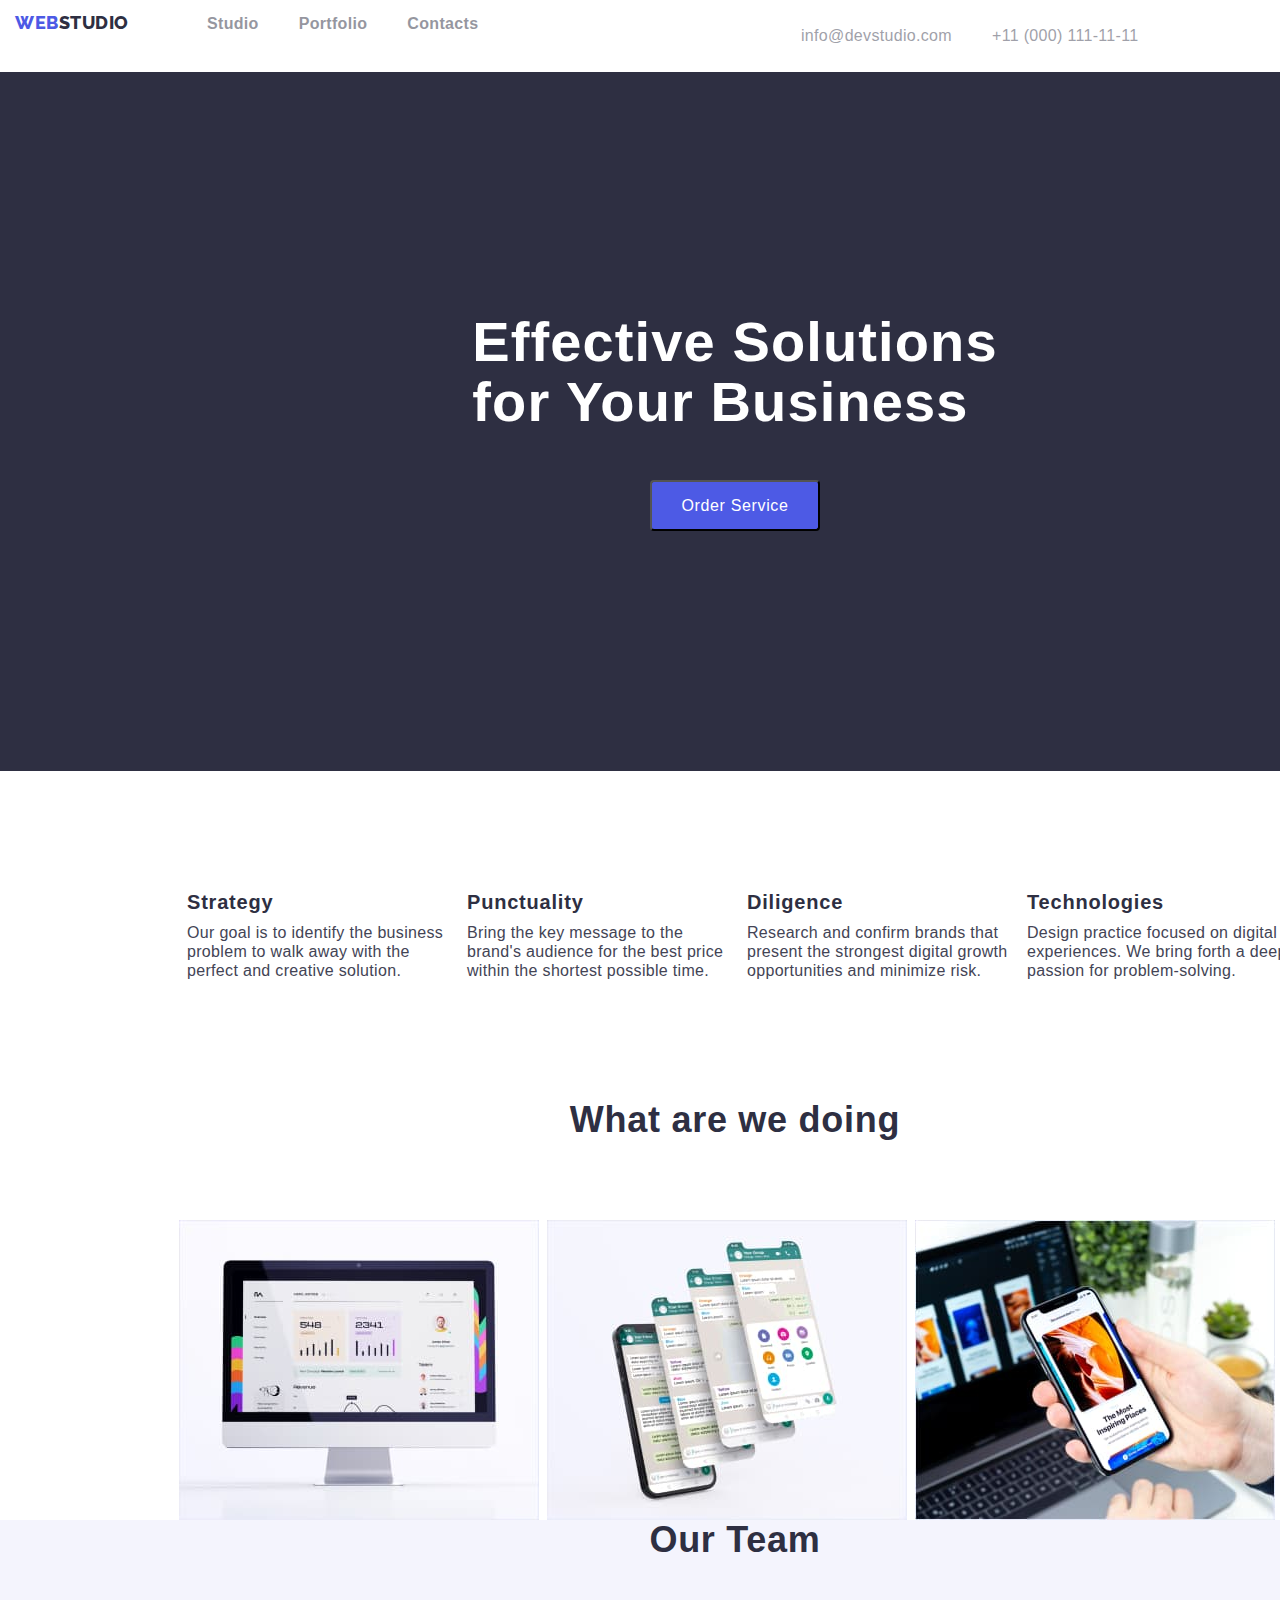
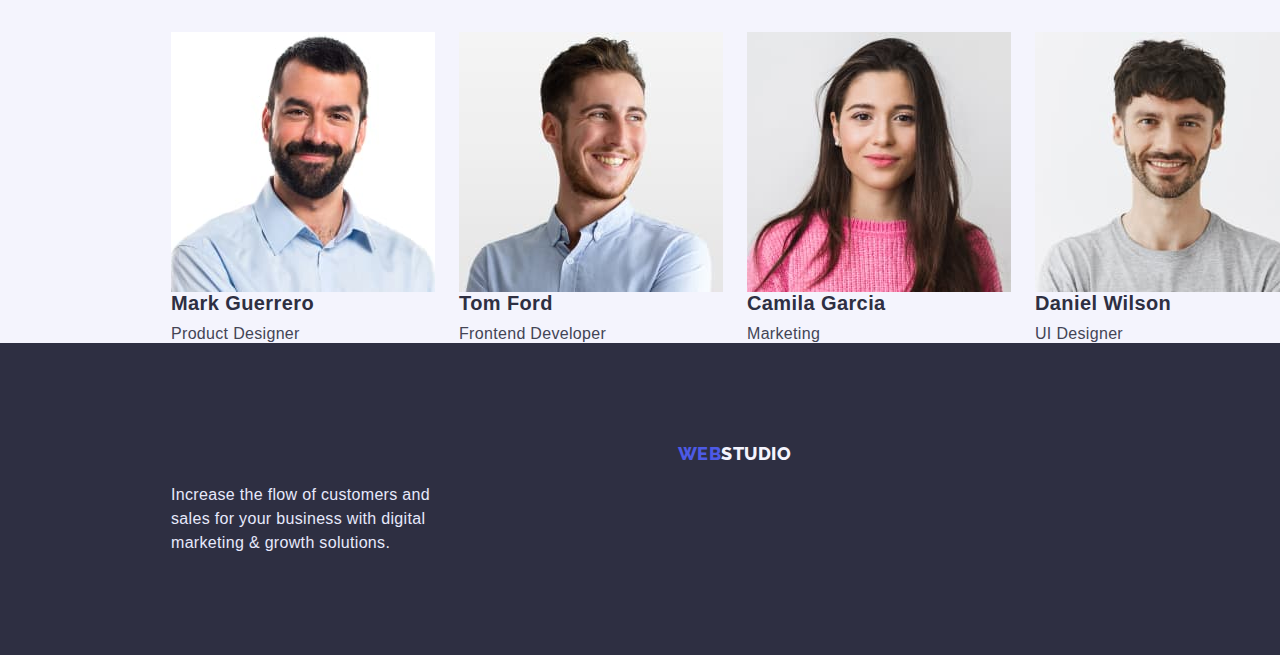
==== index.html @ 49548464 "Initial commit" ====
<!DOCTYPE html>
<html lang="en">
  <head>
    <meta charset="UTF-8">
    <meta http-equiv="X-UA-Compatible" content="IE=edge">
    <meta name="viewport" content="width=device-width, initial-scale=1.0">
    <title lang="uk">Студія</title>
    <link rel="preconnect" href="https://fonts.googleapis.com">
    <link rel="preconnect" href="https://fonts.gstatic.com" crossorigin>
    <link href="https://fonts.googleapis.com/css2?family=Raleway:wght@800&display=swap" rel="stylesheet">
    <link rel="stylesheet" href="https://cdnjs.cloudflare.com/ajax/libs/modern-normalize/1.1.0/modern-normalize.min.css">
    <link rel="stylesheet" href="./css/styles.css">
  </head>
  <body>
    <!--Top Line-->
    <header class="header">
      <div class="conteiner" 
           style="display: flex; align-items: center;">
        <nav class="header-nav">
          <a href="index.html" class="logo">Web<span>Studio</span></a>
        <ul class="header-list">
          <li class="header-item"><a href="./index.html" class="link">Studio</a></li>
          <li class="header-item"><a href="./portfolio.html" class="link">Portfolio</a></li>
          <li class="header-item"><a href="/" class="link">Contacts</a></li>
        </ul>
      </nav>
      <ul class="connection">
        <li class="connection-item">
          <a href="mailto:info@devstudio.com" class="link">info@devstudio.com</a></li>
        <li class="connection-item">
          <a href="tel:+110001111111" class="link">+11 (000) 111-11-11</a>
        </li>
      </ul>
     </div>
    </header>
    <main>
      <!--Section-hero-->
      <section class="hero">
        <div class="hero hero-conteiner">
           <h1 class="hero-title">Effective Solutions <br> 
                               for Your Business</h1>                
        <button type="button" class="button">Order Service</button>
      </div>
      </section>
    
      <!--Section-Policy-->
      <section class="section-policy">
      <div class="policy-conteiner">
        <h2 hidden class="section-title">Policy</h2>
         <ul class="policy-list">
          <li class="item">
            <article class="card">
            <h3 class="title">Strategy</h3>
            <p class="title-text">
              Our goal is to identify the business<br>
              problem to walk away with the<br>
              perfect and creative solution.
            </p>
          </article>
          </li>
          <li class="item">
            <article class="card">
            <h3 class="title">Punctuality</h3>
            <p class="title-text">
              Bring the key message to the<br>
              brand's audience for the best price<br>
              within the shortest possible time.
            </p>
          </li>
        </article>
          <li class="item">
            <article class="card">
            <h3 class="title">Diligence</h3>
            <p class="title-text">
              Research and confirm brands that<br>
              present the strongest digital growth<br>
              opportunities and minimize risk.
            </p>
          </li>
        </article>
          <li class="item">
            <article class="card">
            <h3 class="title">Technologies</h3>
            <p class="title-text">
              Design practice focused on digital<br>
              experiences. We bring forth a deep<br>
              passion for problem-solving.
            </p>
          </li>
        </article>
        </ul>
      </div>
      </section>
      <!--Section-imajes-->
      <section class="section-doing">
        <div class="doing-conteiner">
        <h2 class="section-title">What are we doing</h2>
        <ul class="img-list">
          <li class="item-img">
            <img
              src="./imajes/gajets/tablet.jpg"
              width="360"
              height="300"
              alt="Tablet"
            >
          </li>
          <li class="item-img">
            <img
              src="./imajes/gajets/smartphon.jpg"
              width="360"
              height="300"
              alt="Smartphon"
            >
          </li>
          <li class="item-img">
            <img
              src="./imajes/gajets/laptop.jpg"
              width="360"
              height="300"
              alt="Laptop"
            >
          </li>
        </ul>
      </div>
      </section>
      <!--Team-->
      <section class="section-team">
        <div class="team-conteiner">
        <h2 class="section-title">Our Team</h2>
        <ul class="team-list">
          <li class="team-item">
            <img
              src="./imajes/emploees/mark-guerello.jpg"
              width="264"
              height="260"
              alt="Mark Guerrero-Product Designer"
            >
            <h3 class="team-title">Mark Guerrero</h3>
            <p class="title-text" >Product Designer</p>
          </li>
          <li class="team-item">
            <img
              src="./imajes/emploees/tom-ford.jpg"
              width="264"
              height="260"
              alt="Tom Ford-Frontend Developer"
            >
            <h3 class="team-title" >Tom Ford</h3>
            <p class="title-text">Frontend Developer</p>
          </li>
          <li class="team-item">
            <img
              src="./imajes/emploees/camila-garcia.jpg"
              width="264"
              height="260"
              alt="Camila Garcia-Marketing"
            >
            <h3 class="team-title">Camila Garcia</h3>
            <p class="title-text">Marketing</p>
          </li>
          <li class="team-item">
            <img
              src="./imajes/emploees/daniel-wilson.jpg"
              width="264"
              height="260"
              alt="Daniel Vilson-UI Designer"
            >
            <h3 class="team-title">Daniel Wilson</h3>
            <p class="title-text">UI Designer</p>
          </li>
        </ul>
      </div>
      </section>
    </main>
    <footer class="footer">
      <div class="footer-conteiner">
       <div class="logo-conteiner">
        <a href="index.html" class="logo"><span class="web">Web</span>Studio</a>
      </div>
        <p class="footer-text">
          Increase the flow of customers and<br>
          sales for your business with digital<br>
          marketing & growth solutions.
        </p>
      </div>
    </footer>
  </body>
</html>
---- css/styles.css ----
:root {
    --primary-text-color: #FFFFFF;
    --title-text-color: #434455;
    --accent-color: #E7E9FC;
    --hover-color: #4D5AE5;
    --click-color:#404BBF;
    --button-color:#9747FF;
    --cloud-color:#F4F4FD;
    --nav-color:#2E2F42;
    --card-gap: 8px;
    --team-card-gap:24px;
    --card-shadow:
    }
  /* roboto-regular - latin */
  @font-face {
    font-family: 'Roboto';
    font-style: normal;
    font-weight: 400;
    src: local(''),
         url('../fonts/roboto-v30-latin-regular.woff2') format('woff2'), /* Chrome 26+, Opera 23+, Firefox 39+ */
         url('../fonts/roboto-v30-latin-regular.woff') format('woff'); /* Chrome 6+, Firefox 3.6+, IE 9+, Safari 5.1+ */
  }
  /* roboto-500 - latin */
  @font-face {
    font-family: 'Roboto';
    font-style: normal;
    font-weight: 500;
    src: local(''),
         url('../fonts/roboto-v30-latin-500.woff2') format('woff2'), /* Chrome 26+, Opera 23+, Firefox 39+ */
         url('../fonts/roboto-v30-latin-500.woff') format('woff'); /* Chrome 6+, Firefox 3.6+, IE 9+, Safari 5.1+ */
  }
  /* roboto-700 - latin */
  @font-face {
    font-family: 'Roboto';
    font-style: normal;
    font-weight: 700;
    src: local(''),
         url('../fonts/roboto-v30-latin-700.woff2') format('woff2'), /* Chrome 26+, Opera 23+, Firefox 39+ */
         url('../fonts/roboto-v30-latin-700.woff') format('woff'); /* Chrome 6+, Firefox 3.6+, IE 9+, Safari 5.1+ */
  }
  /* roboto-900 - latin */
  @font-face {
    font-family: 'Roboto';
    font-style: normal;
    font-weight: 900;
    src: local(''),
         url('../fonts/roboto-v30-latin-900.woff2') format('woff2'), /* Chrome 26+, Opera 23+, Firefox 39+ */
         url('../fonts/roboto-v30-latin-900.woff') format('woff'); /* Chrome 6+, Firefox 3.6+, IE 9+, Safari 5.1+ */
  }
  /* raleway-regular - latin */
  @font-face {
    font-family: 'Raleway';
    font-style: normal;
    font-weight: 400;
    src: local(''),
         url('../fonts/raleway-v28-latin-regular.woff2') format('woff2'), /* Chrome 26+, Opera 23+, Firefox 39+ */
         url('../fonts/raleway-v28-latin-regular.woff') format('woff'); /* Chrome 6+, Firefox 3.6+, IE 9+, Safari 5.1+ */
  }
  /* raleway-700 - latin */
  @font-face {
    font-family: 'Raleway';
    font-style: normal;
    font-weight: 700;
    src: local(''),
         url('../fonts/raleway-v28-latin-700.woff2') format('woff2'), /* Chrome 26+, Opera 23+, Firefox 39+ */
         url('../fonts/raleway-v28-latin-700.woff') format('woff'); /* Chrome 6+, Firefox 3.6+, IE 9+, Safari 5.1+ */
  }
 
  /* Разметка boxs */
  html{
    box-sizing: border-box;
  }
  *,
  *::before, 
  *::after {
    box-sizing: inherit;
  }
  body {
    margin:0px auto;
    font-family:'Roboto', sans-serif;
    font-style: Regular;
    font-weight: 400;
    font-size:  16px;
    line-height: 1.2;
    letter-spacing: 0.02em;
    color:var(--title-text-color);
    background-color :var(--primary-text-color);
    }
    .header {
    width: 1440px;
    height: 72px;
    margin: 0 auto;
   
  }
  .conteiner {
    width: 1158px;
    padding: 0 15px;
    margin: o auto;
  } 
  
 .logo {
    min-width: 115px;
    height: 24px;
    margin: 0 auto;
    padding: 24px auto;
   }
   span {
    font-family: 'Raleway',sans-serif;
    font-weight: 800;
    font-size: 18px;
    line-height: 1.2;
    letter-spacing: 0.03em;
    text-decoration: none;
    text-transform: uppercase;
    color:var(--nav-color);
   }
   .header-nav .logo{
    font-family: 'Raleway',sans-serif;
    font-weight: 800;
    font-size: 18px;
    line-height: 1.17;
    letter-spacing: 0.03em;
    text-transform: uppercase;
    text-decoration: none;
    color:var(--hover-color);
  }
  .header-list .link {
    color:#2E2F42;
  }
  .header-list .link:hover,
  .header-list .link:focus {
    color: #434455;
  }
  /*.header-list .link-current {
    color:#2E2F42;
}*/
.header-nav .logo:hover,
.header-nav .logo:focus{
color:var(--title-text-color);
}
 
 
 
  .header-nav {
    display: flex;
    align-items: center;
    align-content:flex-start;
    padding: 24px auto;
   
  }
  .header-list {
    margin: 0;
    display: flex;
    padding: 0px;
    margin-left: 77px;
    list-style: none;
    text-decoration: none;
    min-width: 261px;
    height: 24px;
   
    }
    .header-list > .header-item:not(:last-child) {
      margin-right: 40px;
    }
  .header-item {
    font-weight: 600;
    font-size: 16px;
    line-height: 1.5;
    letter-spacing: 0.02em;
    text-decoration: none;
    
  }
  /*.header-item:hover,
  .header-item:focus { 
    color:var(--hover-color);
  }
    .header-list .link-current {
      color:var(--hover-color);
  }*/
  
  .header-list .header-item {
    display:inline-block;
    padding: 24px auto;
    
   }
  
  .connection {
    min-width: 344px;
    height: 24px;
    margin-left: auto;
    margin-top: 24px;
    display:flex;
    padding: 0px;
    justify-content: space-between;
  }
  .connection-item {
    min-width: 151px;
    height: 24px;
    font-size: 16px;
    line-height: 1.5;
    letter-spacing: 0.02em;
    margin-left: 40px;
    color: #2E2F42;
  }
  .connection .link {
    color:var(--title-text-color);
  }
  .connection .link:hover,
  .connection .link:focus {
    color: var(--hover-color);
  }
  ul {
    margin: 0;
    list-style: none;
  }
  /* Заглавия */
  .hero {
    width: 1440px;
    background-color:var(--nav-color);
    padding: 120px 0;
  }
  .hero-conteiner {
    display: flex;
    flex-wrap: wrap;
    flex-direction:column;
    align-items: center;
    width: 1158px;
    margin-left: 156px;
   }
    .hero-title {
      
      font-weight: 600;
      font-size: 56px;
      line-height: 1.07;
      letter-spacing: 0.02em;
      color:var(--primary-text-color);
      margin: 0 auto 48px auto;
    }
    .hero .button {
      display: block;
      align-items: center;
      cursor: pointer;
      width: 170px;
      height: 51px;
      font-family: inherit;
      font-size: 16px;
      line-height: 1.19;
      letter-spacing: 0.04em;
      color:var(--primary-text-color);
      background-color: var(--hover-color);
      border-radius: 4px;
  }
  /* Секции */
  .section-policy {
    width: 1440px;
   
    padding: 120px 0;
  }
  .section-title {
    width: 492px;
    font-family: inherit;
    font-size: 36px;
    line-height: 1.11;
    text-align: center;
    letter-spacing: 0.02em;
    color:var(--nav-color);
    margin: 0 auto 72px auto;
  
  }
  .policy-list .title {
    font-family: inherit;
    font-weight: 600;
    font-size: 20px;
    line-height: 1.19;
    letter-spacing: 0.04em;
    color:var(--nav-color);
    margin-left: 0;
    margin-bottom: 8px;

  }
  .policy-list .title-text {
    margin: 0;
    width: 264px;
    color:var(--title-text-color); 
  }
  .team-list .team-title{
    font-family: inherit;
    font-weight: 600;
    font-size: 20px;
    line-height: 1.19;
    letter-spacing: 0.02em;
    color: var(--nav-color);
  }
  .policy-conteiner {
    display: flex;
    flex-wrap: wrap;
    width: 1158px;
    margin-left: 156px ;
    padding: 0 15px;
  }
  .policy-list {
    display: flex;
    flex-wrap: wrap;
    margin-left: calc(-1*var(--card-gap));
    padding: 0;
    margin: 0;
    
  }
  .policy-list > .item {
    flex-basis: calc(100%/4-var(--card-gap));
    margin-left: var(--card-gap);
  }
  .card {
    width: 264px;
    padding: 0;
    margin-left: 8px;
    box-shadow: var(--card-shadow);
 }
 .title {
    font-weight: 600;
    font-size: 20px;
    line-height: 1.2;
    text-align: center;
    letter-spacing: 0.02em;
    color:var(--nav-color);
    margin: 0 auto ;
    padding: 0;
 }
 .title-text {
  margin-top: 8px;
 }
  .policy-list .title {
    display: flex;
    flex-wrap: wrap;
    font-family: inherit;
    font-weight: 600;
    font-size: 20px;
    line-height: 1.19;
    letter-spacing: 0.04em;
    color:var(--nav-color);
  }
  .policy-list .title-text {
   color:var(--title-text-color); 
  }
  .section-title >h3 {
  color:var(--nav-color);
  }
  .section-title >p {
   color:var(--title-text-color); 
  }
  .section-doing {
    width: 1440px;
    padding: 120px auto ;
    }
  .doing-conteiner {
    display: flex;
    flex-wrap: wrap;
    width: 1158px;
    margin-left: 156px;
    padding: 0 15px;
  }
  img {
    display: block;
    max-width: 100%;
    height: auto;
  }
  .img-list {
    display: flex;
    flex-wrap: wrap;
    margin-left: calc(-1*var(--card-gap));
    padding: 0;
    margin: 0;
  }
  .img-list > .item-img {
    flex-basis: calc(100%/3-var(--card-gap));
    margin-left: var(--card-gap);
    margin-top: var(--card-gap);
    }
 

  .item-img {
    width: 360px;
    height: 300px;
    padding: 0 auto;
  }
  
  .doing-conteiner {
    display: flex;
    flex-wrap: wrap;
    width: 1158px;
    margin-left: 156px;
    padding: 0 15px;
  }
  img {
    display: block;
    max-width: 100%;
    height: auto;
  }
  .img-list {
    display: flex;
    flex-wrap: wrap;
    margin-left: calc(-1*var(--card-gap));
    padding: 0;
    margin: 0;
  }
  .img-list > .item-img {
    flex-basis: calc(100%/3-var(--card-gap));
    margin-left: var(--card-gap);
    margin-top: var(--card-gap);
    }
 

  .item-img {
    width: 360px;
    height: 300px;
    padding: 0 auto;
  }
  
  .section-team  {
    width: 1440px;
    background-color: var(--cloud-color);
    padding: 120px auto;
    }
    .team-conteiner {
      display: flex;
      flex-wrap: wrap;
      width: 1158px;
      margin-left: 156px ;
      padding: 0 15px;
      }
    .team-list {
      display: flex;
      flex-wrap: wrap;
      padding: 0;
      margin-left:calc(-1*var(--team-card-gap)); ;
    }
    .team-list > .team-item {
      flex-basis: calc(100%/4-var(--team-card-gap));
      margin-left: var(--team-card-gap);
    
    }
    .team-list .team-title {
      font-family: inherit;
      font-weight: 600;
      font-size: 20px;
      line-height: 1.19;
      letter-spacing: 0.02em;
      color: var(--nav-color);
      }
      .team-title {
        font-weight: 600;
        font-size: 20px;
        line-height: 1.2;
        letter-spacing: 0.02em;
        color:var(--nav-color);
        margin-top: 0px;
        padding: 0;
      }

  .footer {
    width: 1440px;
    
    padding: 100px 0;
    background-color:var(--nav-color);
  }
  .footer-conteiner {
    display: flex;
    flex-wrap: wrap;
    flex-direction: column;
    width: 1158px;
    margin-left: 156px ;
    padding: 0 15px;
  }
   .logo-conteiner {
    display: flex;
    flex-wrap: wrap;
    padding: 0 auto;
    margin-left: 0;
   }
  
  .footer .logo {
    font-family: 'Raleway',sans-serif;
    font-weight: 800;
    font-size: 18px;
    line-height: 1.17;
    letter-spacing: 0.03em;
    text-decoration: none;
    color:var(--cloud-color);
    text-transform: uppercase;
    min-width: 115px;
  }
   .web {
    font-family: 'Raleway',sans-serif;
    font-weight: 800;
    font-size: 18px;
    line-height: 1.17;
    letter-spacing: 0.03em;
    text-decoration: none;
    color:var(--hover-color);
    text-transform: uppercase;
    }
  .footer-text {
    margin-top: 16px;
    margin-left: 0;
    max-width: 264px;
    letter-spacing: 0.02rem;
    line-height: 1.5;
    color:var(--accent-color);
  }
  .subtitle {
    background-color: var(--accent-text-color);
  }
  ul {
    list-style: none;
  }
  h1, h2, h3, h4, h5, h6, p {
    margin: 0 auto;
  }
  
  /* Основной цвет страницы: #FFFFFF */
  /* Цвет кнопки Order Service: 4D5AE5 */
  /* цвет футера,хедера:  2E2F42 */
  /* Цвет card team cloud: F4F4FD */
  /* Iris CTAs Focused Active states LinksPrimary Brand 
  #4D5AE5 */
  /* Navy blue: OverlaysShadowsHeadings Dark
  #2E2F42*/
  /* GREEN: Valid fields,Success messages,Success
  #31D0AA */
  /* SLATE:Body text,Text 
  #434455 */
  /* LIGHT SLATE: Helper text,Deemphasized text,Subtle Text
  #8E8F99 */
  /* cornflower:Accent color,Hairlines,Subtle backgrounds
  Accent
  #E7E9FC */
  /* cornflower
  Accent color
  Hairlines
  Subtle backgrounds
  Accent
  #E7E9FC */
  /*CLOUD:Light mode backgrounds,Light mode Dialogs/alerts
  Light 
  #F4F4FD*/
  /*flex-basis: calc(100%/4-var(--card-gap));*/

 
  /*--Connection*/
  .link {
    text-decoration: none;
    color: navy;
    opacity: 0.5;
  }
  .link:hover,
  .link:focus {
    color:var(--hover-color)
  }
  .link.active {
    font-weight: 700;
  }
  
/*--Portfolio--*/
.section-portfolio {
  width: 1440px;
  height: 216px;
  padding-top: 96px;
  padding-left: 0;
  padding-right: 0;
  background-color: #FFFFFF;
   
}
.conteiner-buttons {
  display: flex;
  flex-wrap: wrap;
  align-items: center;
  width: 1158px;
  margin-left: 156px;
  padding: 0 15px;
  
}
.button-portfolio{
  display: flex;
  flex-wrap: wrap;
  width: 586px;
  padding: 0;
  margin-left: 271px;

}
.button-portfolio > .button-item {
  flex-basis: calc(100%/5-var(--card-gap));
  margin:0;
}

.btn {
  width: 116px;
  height: 48px;
  font-style: Semi Bold;
  color:var(--hover-color);
  background-color: #F4F4FD;
  border-radius: 4px;
  border: 1px solid #E7E9FC;
  padding: 0.25rem 1.25rem;
}
.btn.active {
  width: 69px;
  height: 48px;
  color:#F4F4FD;
  background-color: #4D5AE5;
  border-radius: 4px;
}
.button .btn {
  cursor: pointer;
}
.section-pictheres {
  width: 1440px;
  height: 1356px;
  padding: 0;
  margin: 0;
}
.conteiner-pictheres {
  display: flex;
  flex-wrap: wrap;
  width: 1158px;
  margin-left: 156px;
  padding: 0 15px;
  
}
.card-pictheres {
  display: flex;
  flex-wrap: wrap;
  margin: 0; 
  padding: 0;
  row-gap: 48px;
  column-gap: 24px;
}
 /* margin-left:-24px;
  margin-top: -24px;
}*/
/*.card-pictheres  .picther-item {}*/

.card-content {
  width: 360px;
  height: 420px;
  padding: 0 px;
  border-radius: 6px;
  box-shadow: var(--card-shadow);
  background-color: #F4F4FD;

}
.card-idea {
  margin-left: 16px;
  margin-top: 32px; 
  padding: 8px auto;
}
.picther-item .card-title {
  font-size: 20px;
  line-height: 1.2;
  color:#2E2F42;
}
.picther-item .card-text {
  margin-top: 8px;
  font-style: Regular;
  color: #434455;
}
.section-policy .section-title,
.section-pictheres .section-title {
  display: none;
}
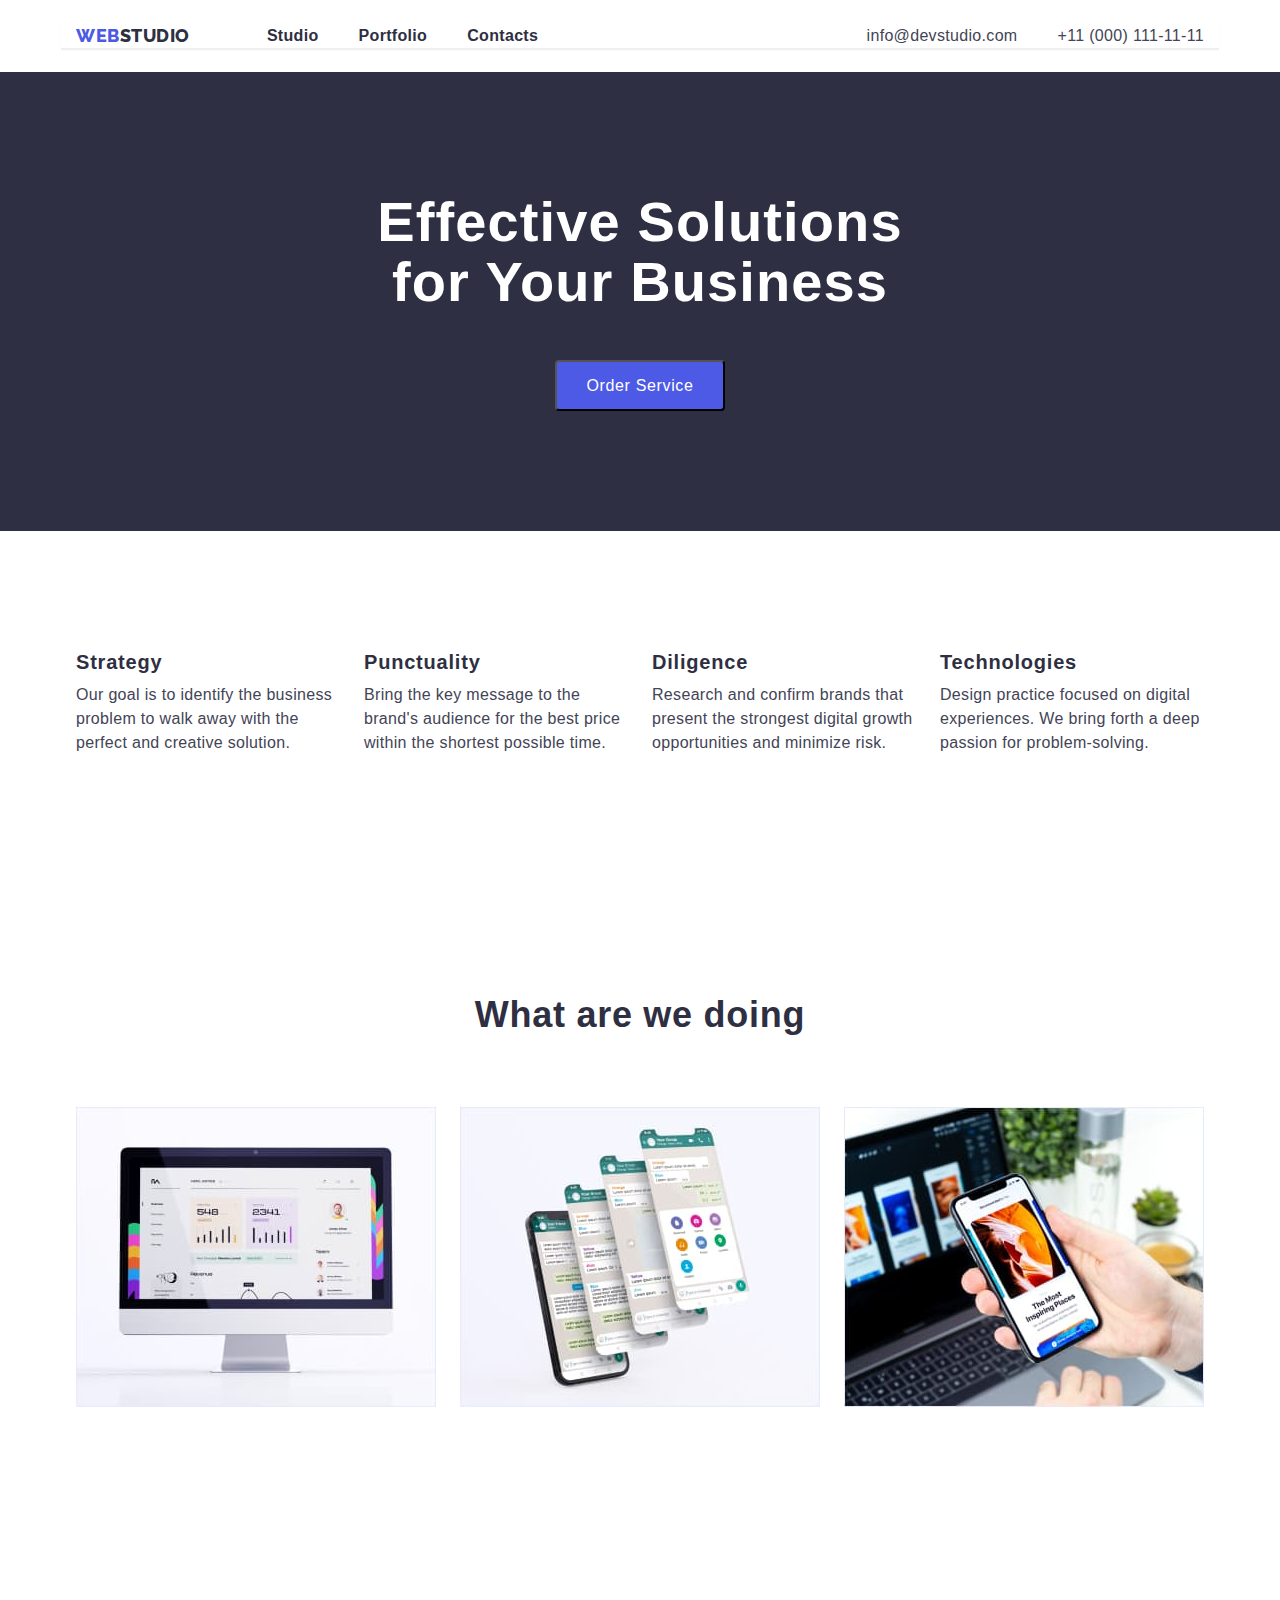
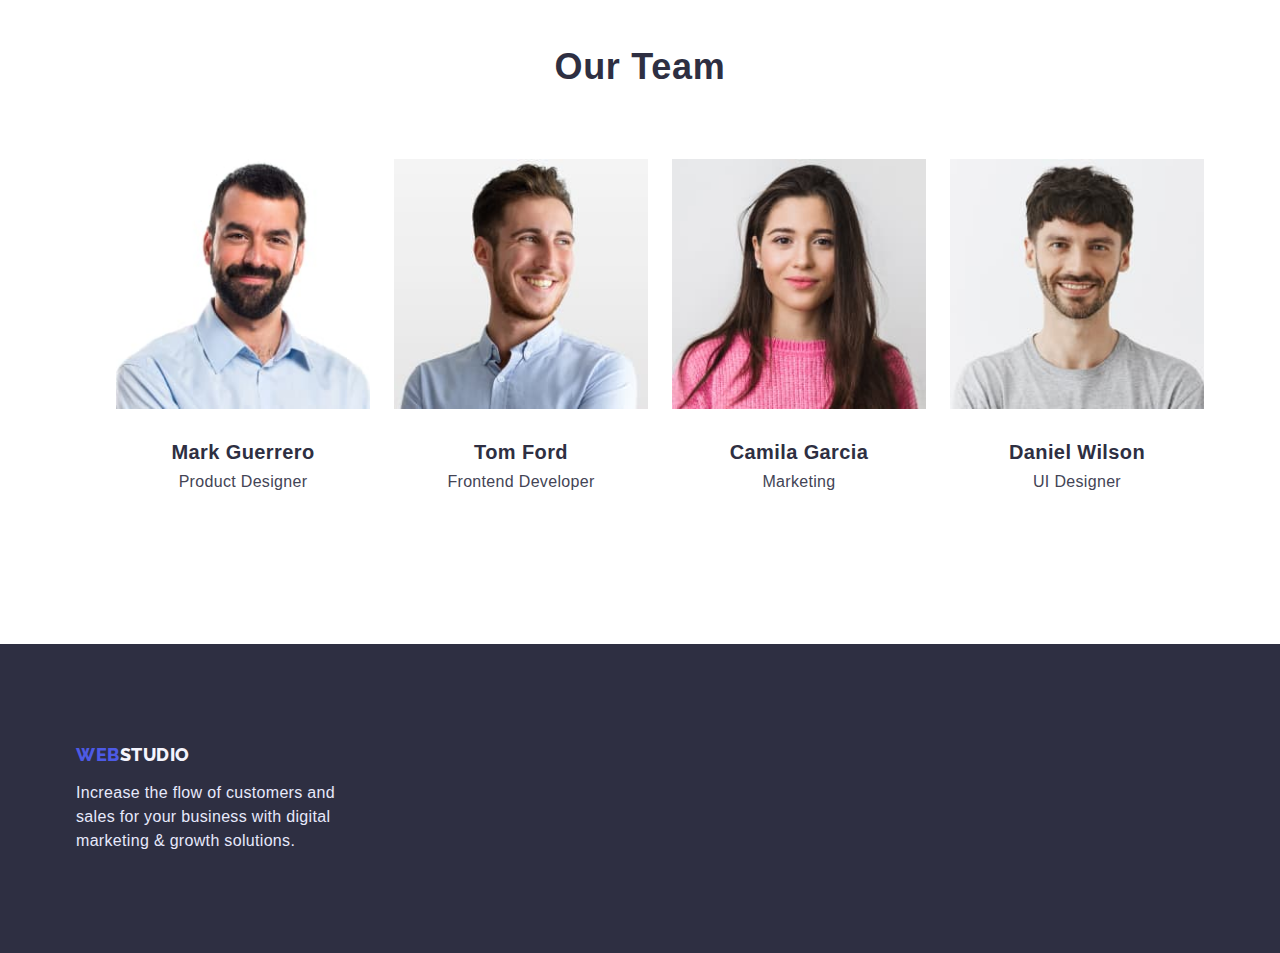
==== commit 40de2017: "HW-03 updated 19.12.22" ====
--- a/index.html
+++ b/index.html
@@ -14,17 +14,16 @@
   <body>
     <!--Top Line-->
     <header class="header">
-      <div class="conteiner" 
-           style="display: flex; align-items: center;">
+      <div class="conteiner topline">
         <nav class="header-nav">
-          <a href="index.html" class="logo">Web<span>Studio</span></a>
+          <a href="index.html" class="logo"><span class="web">WEB</span>STUDIO</a>
         <ul class="header-list">
           <li class="header-item"><a href="./index.html" class="link">Studio</a></li>
           <li class="header-item"><a href="./portfolio.html" class="link">Portfolio</a></li>
           <li class="header-item"><a href="/" class="link">Contacts</a></li>
         </ul>
       </nav>
-      <ul class="connection">
+      <ul class="connection-list">
         <li class="connection-item">
           <a href="mailto:info@devstudio.com" class="link">info@devstudio.com</a></li>
         <li class="connection-item">
@@ -36,30 +35,27 @@
     <main>
       <!--Section-hero-->
       <section class="hero">
-        <div class="hero hero-conteiner">
-           <h1 class="hero-title">Effective Solutions <br> 
-                               for Your Business</h1>                
+         <h1 class="hero-title">Effective Solutions for Your Business</h1>                
         <button type="button" class="button">Order Service</button>
-      </div>
       </section>
     
       <!--Section-Policy-->
-      <section class="section-policy">
-      <div class="policy-conteiner">
+      <section class="section policy">
+      <div class="conteiner">
         <h2 hidden class="section-title">Policy</h2>
          <ul class="policy-list">
           <li class="item">
-            <article class="card">
+        
             <h3 class="title">Strategy</h3>
             <p class="title-text">
               Our goal is to identify the business<br>
               problem to walk away with the<br>
               perfect and creative solution.
             </p>
-          </article>
+        
           </li>
           <li class="item">
-            <article class="card">
+            
             <h3 class="title">Punctuality</h3>
             <p class="title-text">
               Bring the key message to the<br>
@@ -67,9 +63,8 @@
               within the shortest possible time.
             </p>
           </li>
-        </article>
           <li class="item">
-            <article class="card">
+      
             <h3 class="title">Diligence</h3>
             <p class="title-text">
               Research and confirm brands that<br>
@@ -77,9 +72,9 @@
               opportunities and minimize risk.
             </p>
           </li>
-        </article>
+  
           <li class="item">
-            <article class="card">
+            
             <h3 class="title">Technologies</h3>
             <p class="title-text">
               Design practice focused on digital<br>
@@ -87,13 +82,13 @@
               passion for problem-solving.
             </p>
           </li>
-        </article>
+        
         </ul>
       </div>
       </section>
-      <!--Section-imajes-->
-      <section class="section-doing">
-        <div class="doing-conteiner">
+      <!--Section-doing-->
+      <section class="section doing">
+        <div class="conteiner">
         <h2 class="section-title">What are we doing</h2>
         <ul class="img-list">
           <li class="item-img">
@@ -124,8 +119,8 @@
       </div>
       </section>
       <!--Team-->
-      <section class="section-team">
-        <div class="team-conteiner">
+      <section class="section team">
+        <div class="conteiner">
         <h2 class="section-title">Our Team</h2>
         <ul class="team-list">
           <li class="team-item">
@@ -173,10 +168,10 @@
       </section>
     </main>
     <footer class="footer">
-      <div class="footer-conteiner">
-       <div class="logo-conteiner">
+      <div class="conteiner">
+      
         <a href="index.html" class="logo"><span class="web">Web</span>Studio</a>
-      </div>
+    
         <p class="footer-text">
           Increase the flow of customers and<br>
           sales for your business with digital<br>
--- a/css/styles.css
+++ b/css/styles.css
@@ -87,32 +87,45 @@
     background-color :var(--primary-text-color);
     }
     .header {
-    width: 1440px;
-    height: 72px;
-    margin: 0 auto;
+    padding-top: 24px ;
+    padding-bottom: 24px;
    
   }
   .conteiner {
     width: 1158px;
     padding: 0 15px;
-    margin: o auto;
-  } 
-  
- .logo {
-    min-width: 115px;
-    height: 24px;
     margin: 0 auto;
-    padding: 24px auto;
-   }
-   span {
+  }
+  .topline {
+  display: flex; 
+  align-items: center;
+  background-color:var(--primary-text-color);
+  box-shadow: 0px 1px 6px 0px #2E2F4214;
+  box-shadow: 0px 1px 1px 0px #2E2F4229;
+  box-shadow: 0px 2px 1px 0px #2E2F4214;
+ } 
+  
+ 
+   .header-logo .logo {
     font-family: 'Raleway',sans-serif;
     font-weight: 800;
     font-size: 18px;
     line-height: 1.2;
     letter-spacing: 0.03em;
+    margin: 44px 0px 71px 24px;
+    text-decoration: none;
+    color:var(--nav-color);
+  }
+   span {
+    font-family: 'Raleway',sans-serif;
+    font-weight: 800;
+    font-size: 18px;
+    line-height: 1.17;
+    letter-spacing: 0.03em;
+    margin: 0px 0px 44px 24px;
     text-decoration: none;
     text-transform: uppercase;
-    color:var(--nav-color);
+    color:var(--hover-color);
    }
    .header-nav .logo{
     font-family: 'Raleway',sans-serif;
@@ -122,14 +135,31 @@
     letter-spacing: 0.03em;
     text-transform: uppercase;
     text-decoration: none;
+    color:var(--nav-color);
+  }
+  .header-logo .link {
+    color:var(--nav-color) ;
+    }
+    
+    .header-logo.link:hover,
+    .header-logo.link:focus {
     color:var(--hover-color);
-  }
-  .header-list .link {
-    color:#2E2F42;
+    }
+    .header-nav {
+      text-decoration: none;
+    }
+    .header-list{
+      display: flex;
+      flex-wrap: wrap;
+      text-decoration: none;
+     }
+  .header-list .link { 
+    color:var(--nav-color);
+    text-decoration: none;
   }
   .header-list .link:hover,
   .header-list .link:focus {
-    color: #434455;
+    color:var(--title-text-color);
   }
   /*.header-list .link-current {
     color:#2E2F42;
@@ -138,10 +168,7 @@
 .header-nav .logo:focus{
 color:var(--title-text-color);
 }
- 
- 
- 
-  .header-nav {
+ .header-nav {
     display: flex;
     align-items: center;
     align-content:flex-start;
@@ -157,7 +184,15 @@
     text-decoration: none;
     min-width: 261px;
     height: 24px;
-   
+  }
+  .header-list .header-item {
+    font-family: 'Roboto', sans-serif;
+    font-size: 16px;
+    font-weight: 600;
+    line-height: 1.5;
+    letter-spacing: 0.02em;
+    margin-right: 15px;
+    text-decoration: none;
     }
     .header-list > .header-item:not(:last-child) {
       margin-right: 40px;
@@ -168,39 +203,25 @@
     line-height: 1.5;
     letter-spacing: 0.02em;
     text-decoration: none;
-    
-  }
-  /*.header-item:hover,
-  .header-item:focus { 
-    color:var(--hover-color);
-  }
-    .header-list .link-current {
-      color:var(--hover-color);
-  }*/
-  
+  }
   .header-list .header-item {
     display:inline-block;
     padding: 24px auto;
-    
-   }
-  
-  .connection {
-    min-width: 344px;
-    height: 24px;
-    margin-left: auto;
-    margin-top: 24px;
-    display:flex;
-    padding: 0px;
-    justify-content: space-between;
+  }
+  
+  .connection-list {
+  display:flex;
+  margin-left:auto;
+
   }
   .connection-item {
-    min-width: 151px;
-    height: 24px;
     font-size: 16px;
     line-height: 1.5;
     letter-spacing: 0.02em;
+    color: #2E2F42;
+  }
+  .connection-list > .connection-item:last-child {
     margin-left: 40px;
-    color: #2E2F42;
   }
   .connection .link {
     color:var(--title-text-color);
@@ -215,7 +236,7 @@
   }
   /* Заглавия */
   .hero {
-    width: 1440px;
+    text-align: center;
     background-color:var(--nav-color);
     padding: 120px 0;
   }
@@ -224,11 +245,12 @@
     flex-wrap: wrap;
     flex-direction:column;
     align-items: center;
-    width: 1158px;
-    margin-left: 156px;
+    
+    
    }
     .hero-title {
-      
+      align-items: center;
+      max-width: 526px;
       font-weight: 600;
       font-size: 56px;
       line-height: 1.07;
@@ -237,8 +259,7 @@
       margin: 0 auto 48px auto;
     }
     .hero .button {
-      display: block;
-      align-items: center;
+      
       cursor: pointer;
       width: 170px;
       height: 51px;
@@ -251,20 +272,17 @@
       border-radius: 4px;
   }
   /* Секции */
-  .section-policy {
-    width: 1440px;
-   
+  .section {
+  
     padding: 120px 0;
   }
   .section-title {
-    width: 492px;
-    font-family: inherit;
     font-size: 36px;
     line-height: 1.11;
     text-align: center;
     letter-spacing: 0.02em;
     color:var(--nav-color);
-    margin: 0 auto 72px auto;
+    margin-bottom: 72px;
   
   }
   .policy-list .title {
@@ -279,43 +297,33 @@
 
   }
   .policy-list .title-text {
+    font-family: inherit;
+    font-size: 16px;
+    line-height: 1.5;
+    letter-spacing: 0.02em;
     margin: 0;
     width: 264px;
     color:var(--title-text-color); 
   }
-  .team-list .team-title{
-    font-family: inherit;
-    font-weight: 600;
-    font-size: 20px;
-    line-height: 1.19;
-    letter-spacing: 0.02em;
-    color: var(--nav-color);
-  }
-  .policy-conteiner {
-    display: flex;
-    flex-wrap: wrap;
-    width: 1158px;
-    margin-left: 156px ;
-    padding: 0 15px;
-  }
+  
+  
   .policy-list {
     display: flex;
-    flex-wrap: wrap;
-    margin-left: calc(-1*var(--card-gap));
+    justify-items: center;
     padding: 0;
-    margin: 0;
+     gap: 24px;
     
   }
   .policy-list > .item {
     flex-basis: calc(100%/4-var(--card-gap));
-    margin-left: var(--card-gap);
-  }
-  .card {
+
+  }
+  /*.card {
     width: 264px;
     padding: 0;
     margin-left: 8px;
     box-shadow: var(--card-shadow);
- }
+ }*/
  .title {
     font-weight: 600;
     font-size: 20px;
@@ -349,15 +357,17 @@
    color:var(--title-text-color); 
   }
   .section-doing {
-    width: 1440px;
-    padding: 120px auto ;
+  padding: 120px auto ;
     }
   .doing-conteiner {
-    display: flex;
-    flex-wrap: wrap;
-    width: 1158px;
-    margin-left: 156px;
-    padding: 0 15px;
+   padding: 0 15px;
+  }
+  .imajes p {
+    font-family: inherit;
+    font-size: 16px;
+    line-height: 1.5;
+    letter-spacing: 0.02em;
+    color:var(--title-text-color);
   }
   img {
     display: block;
@@ -366,79 +376,37 @@
   }
   .img-list {
     display: flex;
-    flex-wrap: wrap;
-    margin-left: calc(-1*var(--card-gap));
+    justify-items: center;
     padding: 0;
-    margin: 0;
-  }
-  .img-list > .item-img {
-    flex-basis: calc(100%/3-var(--card-gap));
-    margin-left: var(--card-gap);
-    margin-top: var(--card-gap);
-    }
+     gap: 24px;
+  /*margin-left: calc(-1*var(--card-gap));*/
+  }
  
-
   .item-img {
-    width: 360px;
-    height: 300px;
-    padding: 0 auto;
-  }
-  
-  .doing-conteiner {
-    display: flex;
-    flex-wrap: wrap;
-    width: 1158px;
-    margin-left: 156px;
-    padding: 0 15px;
-  }
-  img {
-    display: block;
-    max-width: 100%;
-    height: auto;
-  }
-  .img-list {
-    display: flex;
-    flex-wrap: wrap;
-    margin-left: calc(-1*var(--card-gap));
-    padding: 0;
-    margin: 0;
-  }
-  .img-list > .item-img {
-    flex-basis: calc(100%/3-var(--card-gap));
-    margin-left: var(--card-gap);
-    margin-top: var(--card-gap);
-    }
- 
-
-  .item-img {
-    width: 360px;
-    height: 300px;
-    padding: 0 auto;
+ padding: 0 auto;
   }
   
   .section-team  {
-    width: 1440px;
+
     background-color: var(--cloud-color);
     padding: 120px auto;
     }
-    .team-conteiner {
+    /*.team-conteiner {
       display: flex;
       flex-wrap: wrap;
       width: 1158px;
       margin-left: 156px ;
       padding: 0 15px;
-      }
+      }*/
     .team-list {
-      display: flex;
-      flex-wrap: wrap;
-      padding: 0;
-      margin-left:calc(-1*var(--team-card-gap)); ;
-    }
+     display: flex;
+     gap: 24px;
+     /*margin-left:calc(-1*var(--team-card-gap)); */
+     }
     .team-list > .team-item {
-      flex-basis: calc(100%/4-var(--team-card-gap));
-      margin-left: var(--team-card-gap);
-    
-    }
+/*flex-basis: calc(100%/4-var(--team-card-gap));*/
+      padding-bottom: 32px;
+   }
     .team-list .team-title {
       font-family: inherit;
       font-weight: 600;
@@ -446,37 +414,27 @@
       line-height: 1.19;
       letter-spacing: 0.02em;
       color: var(--nav-color);
-      }
-      .team-title {
-        font-weight: 600;
-        font-size: 20px;
-        line-height: 1.2;
-        letter-spacing: 0.02em;
-        color:var(--nav-color);
-        margin-top: 0px;
-        padding: 0;
-      }
+      margin-top: 32px;
+      text-align: center;
+    }
+     .team-list .title-text {
+      text-align: center;
+}
+      
 
   .footer {
-    width: 1440px;
-    
     padding: 100px 0;
     background-color:var(--nav-color);
   }
-  .footer-conteiner {
+  /*.footer conteiner {
     display: flex;
     flex-wrap: wrap;
     flex-direction: column;
     width: 1158px;
     margin-left: 156px ;
     padding: 0 15px;
-  }
-   .logo-conteiner {
-    display: flex;
-    flex-wrap: wrap;
-    padding: 0 auto;
-    margin-left: 0;
-   }
+  }*/
+   
   
   .footer .logo {
     font-family: 'Raleway',sans-serif;
@@ -498,6 +456,7 @@
     text-decoration: none;
     color:var(--hover-color);
     text-transform: uppercase;
+    margin-left: 0;
     }
   .footer-text {
     margin-top: 16px;
@@ -507,9 +466,7 @@
     line-height: 1.5;
     color:var(--accent-color);
   }
-  .subtitle {
-    background-color: var(--accent-text-color);
-  }
+  
   ul {
     list-style: none;
   }
@@ -547,85 +504,80 @@
 
  
   /*--Connection*/
-  .link {
-    text-decoration: none;
-    color: navy;
-    opacity: 0.5;
-  }
-  .link:hover,
-  .link:focus {
+  .connection-list .link {
+    text-decoration: none;
+    color:var(--title-text-color);
+  }
+  .connection-list .link:hover,
+  .connection-list .link:focus {
     color:var(--hover-color)
   }
   .link.active {
     font-weight: 700;
   }
   
+  
+ 
+  h3 {
+  font-family: inherit;
+  font-size: 20px;
+  font-weight: 600;
+  line-height: 1.2;
+  letter-spacing: 0.02em;
+  color:var(--nav-color);
+
+  }
+  
+  
 /*--Portfolio--*/
-.section-portfolio {
-  width: 1440px;
-  height: 216px;
-  padding-top: 96px;
-  padding-left: 0;
-  padding-right: 0;
-  background-color: #FFFFFF;
-   
-}
-.conteiner-buttons {
-  display: flex;
-  flex-wrap: wrap;
-  align-items: center;
-  width: 1158px;
-  margin-left: 156px;
-  padding: 0 15px;
-  
-}
+.section.portfolio {
+ padding-top: 96px;
+background-color: #FFFFFF;
+}
+
 .button-portfolio{
-  display: flex;
-  flex-wrap: wrap;
-  width: 586px;
-  padding: 0;
-  margin-left: 271px;
-
-}
-.button-portfolio > .button-item {
-  flex-basis: calc(100%/5-var(--card-gap));
-  margin:0;
-}
-
+display: flex;
+justify-content: center;
+gap: 24px;
+margin-bottom: 72px;
+}
 .btn {
-  width: 116px;
-  height: 48px;
-  font-style: Semi Bold;
+  font-family: inherit;
+  font-weight: 600;
+  font-size: 16px;
+  line-height: 1.5;
+  letter-spacing: 0.04em;
   color:var(--hover-color);
   background-color: #F4F4FD;
   border-radius: 4px;
   border: 1px solid #E7E9FC;
-  padding: 0.25rem 1.25rem;
+  padding: 12px  24px;
 }
 .btn.active {
-  width: 69px;
-  height: 48px;
-  color:#F4F4FD;
+  font-family: inherit;
+  font-weight: 600;
+  font-size: 16px;
+  line-height: 1.5;
+  letter-spacing: 0.04em;
+  color:#FFFFFF;
   background-color: #4D5AE5;
   border-radius: 4px;
+  padding: 12px 24px;
 }
 .button .btn {
   cursor: pointer;
 }
-.section-pictheres {
-  width: 1440px;
-  height: 1356px;
-  padding: 0;
-  margin: 0;
-}
-.conteiner-pictheres {
-  display: flex;
-  flex-wrap: wrap;
-  width: 1158px;
-  margin-left: 156px;
-  padding: 0 15px;
-  
-}
+ /*.button-portfolio .btn {
+ color:var(--title-text-color);
+}*/
+
+.button-portfolio .btn:hover,
+.button-portfolio .btn:focus {
+  color:var(--primary-text-color--)
+ 
+}
+
+
 .card-pictheres {
   display: flex;
   flex-wrap: wrap;
@@ -639,19 +591,20 @@
 }*/
 /*.card-pictheres  .picther-item {}*/
 
-.card-content {
-  width: 360px;
-  height: 420px;
-  padding: 0 px;
-  border-radius: 6px;
-  box-shadow: var(--card-shadow);
-  background-color: #F4F4FD;
-
-}
+
 .card-idea {
-  margin-left: 16px;
-  margin-top: 32px; 
-  padding: 8px auto;
+  padding-left: 16px;
+  padding-top: 32px; 
+  padding-bottom: 8px;
+  box-shadow: 0px 1px 6px 0px #2E2F4214;
+  border: 0.5px solid #F4F4FD;
+}
+.picther-item{
+  box-shadow: 0px 2px 1px 0px #2E2F4214;
+  box-shadow: 0px 1px 1px 0px #2E2F4229;
+  box-shadow: 0px 1px 6px 0px #2E2F4214;
+  
+
 }
 .picther-item .card-title {
   font-size: 20px;
